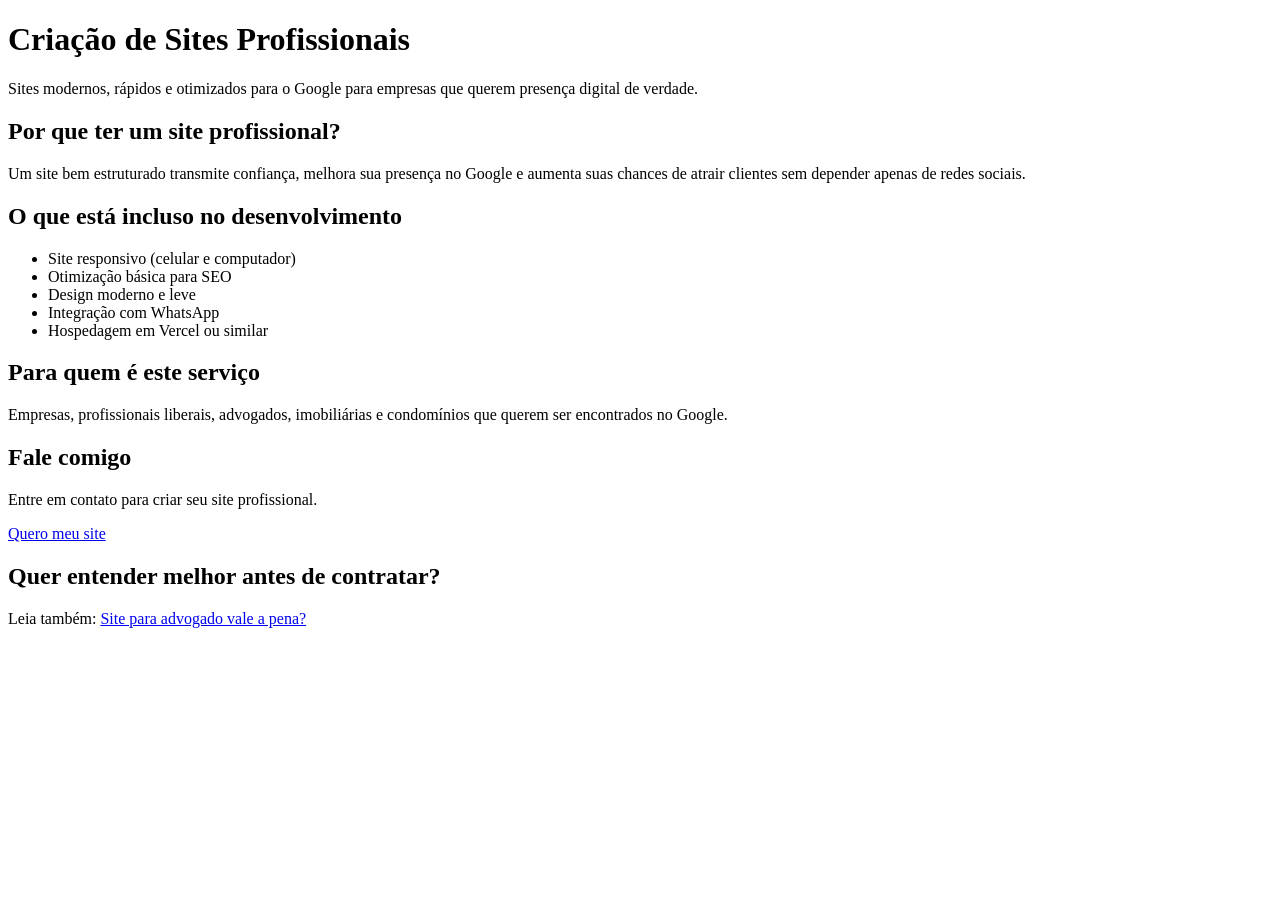
==== criacao-de-sites.html @ f915c07d "segunda versão da landing page" ====
<!DOCTYPE html>
<html lang="pt-br">
<head>
  <meta charset="UTF-8">
  <meta name="viewport" content="width=device-width, initial-scale=1.0">

  <title>Criação de Sites Profissionais | WR Cruz</title>

  <meta name="description" content="Criação de sites profissionais rápidos, modernos e otimizados para Google. Desenvolvimento de sites para empresas, advogados, imobiliárias e condomínios.">

</head>

<body>

<header>
    <h1>Criação de Sites Profissionais</h1>
    <p>Sites modernos, rápidos e otimizados para o Google para empresas que querem presença digital de verdade.</p>
  </header>

<section>
    <h2>Por que ter um site profissional?</h2>
    <p>Um site bem estruturado transmite confiança, melhora sua presença no Google e aumenta suas chances de atrair clientes sem depender apenas de redes sociais.</p>
</section>

<section>
    <h2>O que está incluso no desenvolvimento</h2>
    <ul>
      <li>Site responsivo (celular e computador)</li>
      <li>Otimização básica para SEO</li>
      <li>Design moderno e leve</li>
      <li>Integração com WhatsApp</li>
      <li>Hospedagem em Vercel ou similar</li>
    </ul>
</section>

<section>
    <h2>Para quem é este serviço</h2>
    <p>Empresas, profissionais liberais, advogados, imobiliárias e condomínios que querem ser encontrados no Google.</p>
</section>

<section>
    <h2>Fale comigo</h2>
    <p>Entre em contato para criar seu site profissional.</p>
    <a href="/contato">Quero meu site</a>
</section>

<section>
    <h2>Quer entender melhor antes de contratar?</h2>

    <p>
        Leia também:
        <a href="site-para-advogado-vale-a-pena.html">
            Site para advogado vale a pena?
        </a>
    </p>
</section>

</body>
</html>
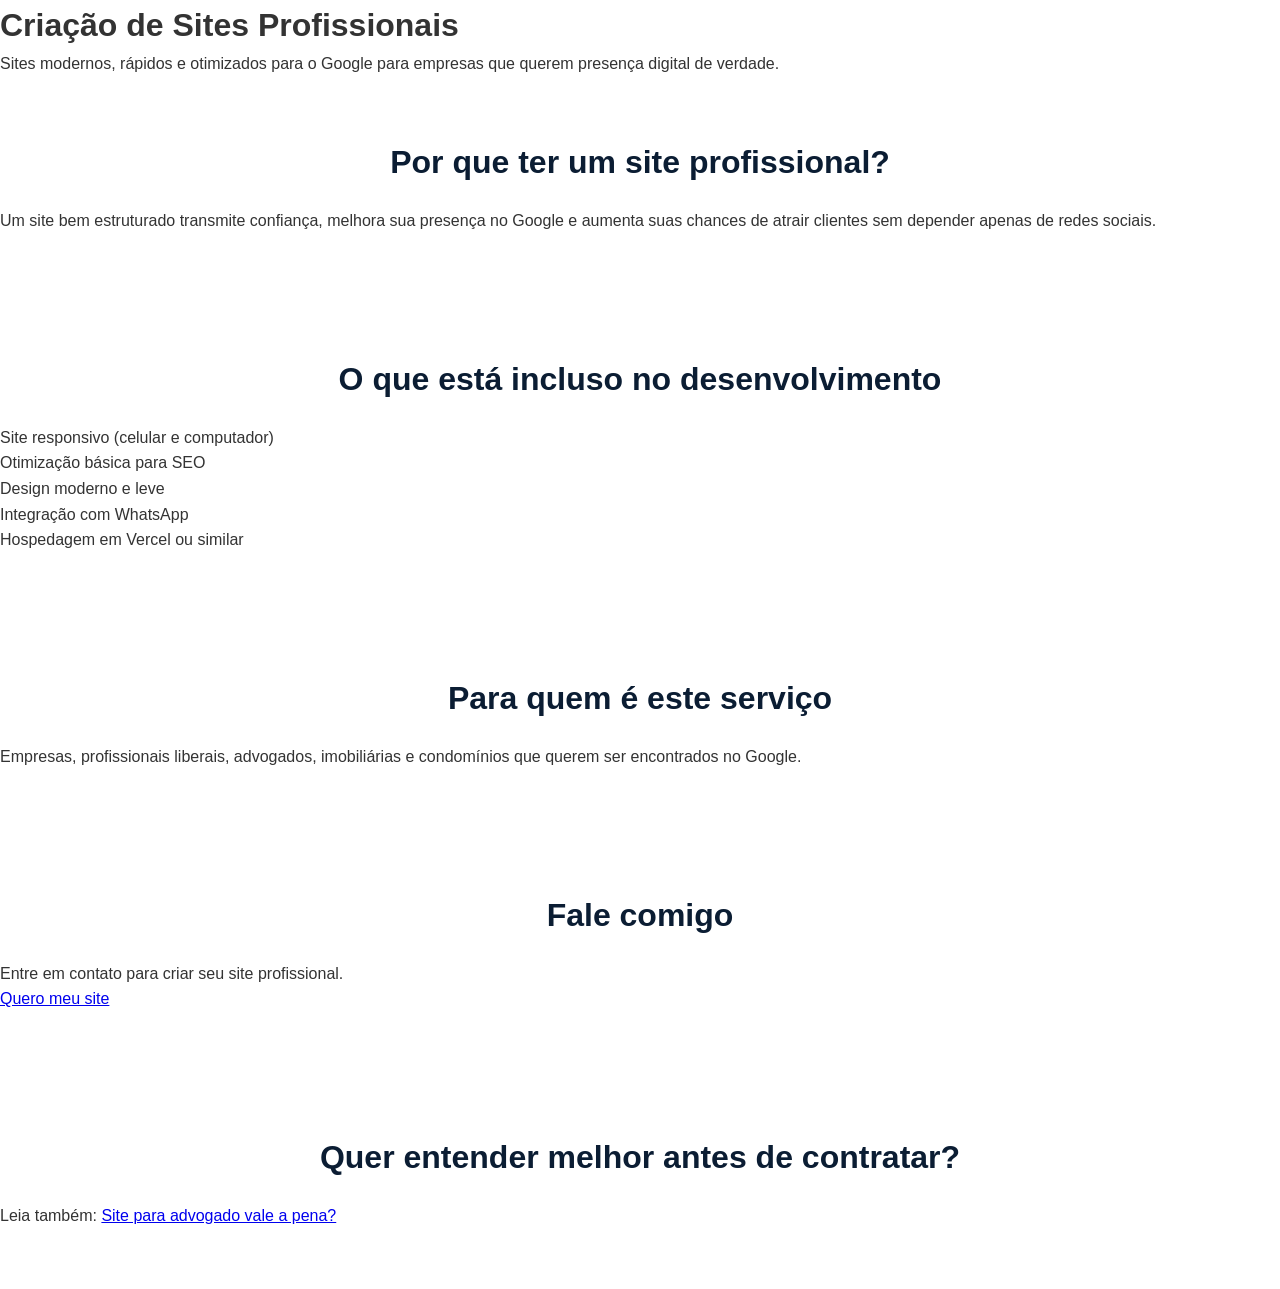
==== commit 2453c5a6: "quarta versão da landing page correção de estilos" ====
--- a/criacao-de-sites.html
+++ b/criacao-de-sites.html
@@ -8,9 +8,11 @@
 
   <meta name="description" content="Criação de sites profissionais rápidos, modernos e otimizados para Google. Desenvolvimento de sites para empresas, advogados, imobiliárias e condomínios.">
 
+  <link rel="stylesheet" href="estilo.css">
+
 </head>
 
-<body>
+<body class="service-page">
 
 <header>
     <h1>Criação de Sites Profissionais</h1>
--- a/estilo.css
+++ b/estilo.css
@@ -0,0 +1,326 @@
+
+        /* Estilos Gerais / Reset */
+        * {
+            margin: 0;
+            padding: 0;
+            box-sizing: border-box;
+            font-family: 'Segoe UI', Tahoma, Geneva, Verdana, sans-serif;
+        }
+
+        body {
+            background-color: #f8f9fa;
+            color: #333333;
+            line-height: 1.6;
+        }
+
+        .container {
+            max-width: 1100px;
+            margin: 0 auto;
+            padding: 0 20px;
+        }
+
+        h2 {
+            font-size: 2rem;
+            color: #0b1d33;
+            margin-bottom: 20px;
+            text-align: center;
+        }
+
+        section {
+            padding: 60px 0;
+        }
+
+        /* Botões */
+        .btn {
+            display: inline-block;
+            background-color: #c5a059; /* Tom Dourado/Bronze Elegante */
+            color: #ffffff;
+            padding: 15px 30px;
+            text-decoration: none;
+            font-weight: bold;
+            border-radius: 5px;
+            text-transform: uppercase;
+            letter-spacing: 1px;
+            transition: background 0.3s ease;
+            box-shadow: 0 4px 6px rgba(0,0,0,0.1);
+            text-align: center;
+        }
+
+        .btn:hover {
+            background-color: #a38142;
+        }
+
+        /* Hero Section (Topo) */
+        .hero {
+            background-color: #0b1d33; /* Azul Escuro Corporativo/Jurídico */
+            color: #ffffff;
+            padding: 80px 0;
+            text-align: center;
+        }
+
+        .hero h1 {
+            font-size: 2.5rem;
+            margin-bottom: 20px;
+            color: #ffffff;
+        }
+
+        .hero .subtitle {
+            font-size: 1.3rem;
+            color: #c5a059;
+            margin-bottom: 20px;
+            font-weight: 600;
+        }
+
+        .hero p {
+            font-size: 1.1rem;
+            max-width: 800px;
+            margin: 0 auto 30px auto;
+            color: #e0e0e0;
+        }
+
+        .hero .highlight {
+            font-weight: bold;
+            color: #ffffff;
+            margin-bottom: 30px;
+        }
+
+        /* Seção Por Que */
+        .por-que {
+            background-color: #ffffff;
+        }
+
+        .por-que p {
+            font-size: 1.1rem;
+            text-align: center;
+            max-width: 800px;
+            margin: 0 auto 30px auto;
+        }
+
+        .grid-beneficios {
+            display: grid;
+            grid-template-columns: repeat(auto-fit, minmax(220px, 1fr));
+            gap: 20px;
+            margin-top: 40px;
+        }
+
+        .card-beneficio {
+            background: #f8f9fa;
+            padding: 20px;
+            border-left: 4px solid #c5a059;
+            border-radius: 4px;
+        }
+
+        /* Seção Entrega / Diferencial */
+        .entrega {
+            background-color: #f1f3f5;
+        }
+
+        .grid-entrega {
+            display: grid;
+            grid-template-columns: repeat(auto-fit, minmax(280px, 1fr));
+            gap: 30px;
+        }
+
+        .lista-entrega ul {
+            list-style: none;
+        }
+
+        .lista-entrega li {
+            margin-bottom: 12px;
+            font-size: 1.1rem;
+        }
+
+        .diferencial-box {
+            background-color: #0b1d33;
+            color: white;
+            padding: 30px;
+            border-radius: 8px;
+            display: flex;
+            flex-direction: column;
+            justify-content: center;
+        }
+
+        .diferencial-box h3 {
+            color: #c5a059;
+            margin-bottom: 15px;
+        }
+
+        /* Seção Investimento / Contato */
+        .cta-final {
+            background-color: #ffffff;
+            text-align: center;
+        }
+
+        .preco {
+            font-size: 2.2rem;
+            color: #0b1d33;
+            font-weight: bold;
+            margin: 15px 0;
+        }
+
+        .pagamento {
+            font-size: 1.1rem;
+            color: #666;
+            margin-bottom: 40px;
+        }
+
+        .contato-texto {
+            font-size: 1.2rem;
+            margin-bottom: 25px;
+            font-weight: 600;
+        }
+
+        /* Rodapé / Compromisso */
+        footer {
+            background-color: #0b1d33;
+            color: #ffffff;
+            padding: 40px 0;
+            text-align: center;
+            border-top: 3px solid #c5a059;
+        }
+
+        .grid-compromisso {
+            display: flex;
+            justify-content: center;
+            gap: 40px;
+            flex-wrap: wrap;
+            margin-bottom: 30px;
+        }
+
+        .item-compromisso {
+            font-size: 1rem;
+            color: #e0e0e0;
+        }
+
+        .fechamento {
+            font-size: 1.1rem;
+            color: #c5a059;
+            font-weight: bold;
+        }
+
+        /* Responsividade para telas menores */
+        @media (max-width: 768px) {
+            .hero h1 { font-size: 2rem; }
+            h2 { font-size: 1.6rem; }
+            .grid-compromisso { flex-direction: column; gap: 15px; }
+        }
+
+    /* ===== NOVAS SEÇÕES (SERVIÇOS / NICHO / CONTEÚDO) ===== */
+
+.servicos,
+.nichos,
+.conteudo {
+    background-color: #ffffff;
+    padding: 70px 0;
+    text-align: center;
+}
+
+.servicos h2,
+.nichos h2,
+.conteudo h2 {
+    color: #0b1d33;
+    margin-bottom: 20px;
+}
+
+.servicos p,
+.nichos p,
+.conteudo p {
+    font-size: 1.1rem;
+    color: #333;
+    max-width: 800px;
+    margin: 0 auto 20px auto;
+}
+
+/* LISTAS (PADRÃO MAIS PROFISSIONAL) */
+.servicos ul,
+.nichos ul,
+.conteudo ul {
+    list-style: none;
+    padding: 0;
+    margin-top: 30px;
+
+    display: flex;
+    flex-direction: column;
+    gap: 12px;
+    align-items: center;
+}
+
+/* LINKS COMO BOTÕES (IGUAL AO RESTO DO SITE) */
+.servicos a,
+.nichos a,
+.conteudo a {
+    display: inline-block;
+    text-decoration: none;
+    color: #0b1d33;
+    font-weight: 600;
+    padding: 12px 18px;
+    border: 1px solid #c5a059;
+    border-radius: 6px;
+    transition: 0.3s ease;
+    min-width: 260px;
+}
+
+.servicos a:hover,
+.nichos a:hover,
+.conteudo a:hover {
+    background-color: #c5a059;
+    color: #ffffff;
+    transform: translateY(-2px);
+}
+
+/* ===== ESTILO PADRÃO PARA PÁGINAS INTERNAS ===== */
+
+body.article-page,
+body.service-page {
+    background-color: #ffffff;
+}
+
+article,
+.section-content {
+    max-width: 900px;
+    margin: 0 auto;
+    padding: 60px 20px;
+    line-height: 1.8;
+}
+
+/* TEXTOS */
+article p {
+    font-size: 1.1rem;
+    color: #333;
+    margin-bottom: 18px;
+}
+
+/* TÍTULOS MAIS LEVES (DIFERENTE DA HOME) */
+article h1 {
+    font-size: 2.2rem;
+    color: #0b1d33;
+    margin-bottom: 25px;
+}
+
+article h2 {
+    font-size: 1.5rem;
+    margin-top: 40px;
+    margin-bottom: 15px;
+    color: #0b1d33;
+}
+
+/* LISTAS MAIS LIMPAS */
+article ul {
+    margin: 20px 0;
+    padding-left: 20px;
+}
+
+article li {
+    margin-bottom: 10px;
+}
+
+/* LINKS */
+article a {
+    color: #0b1d33;
+    font-weight: 600;
+    text-decoration: underline;
+}
+
+article a:hover {
+    color: #c5a059;
+}
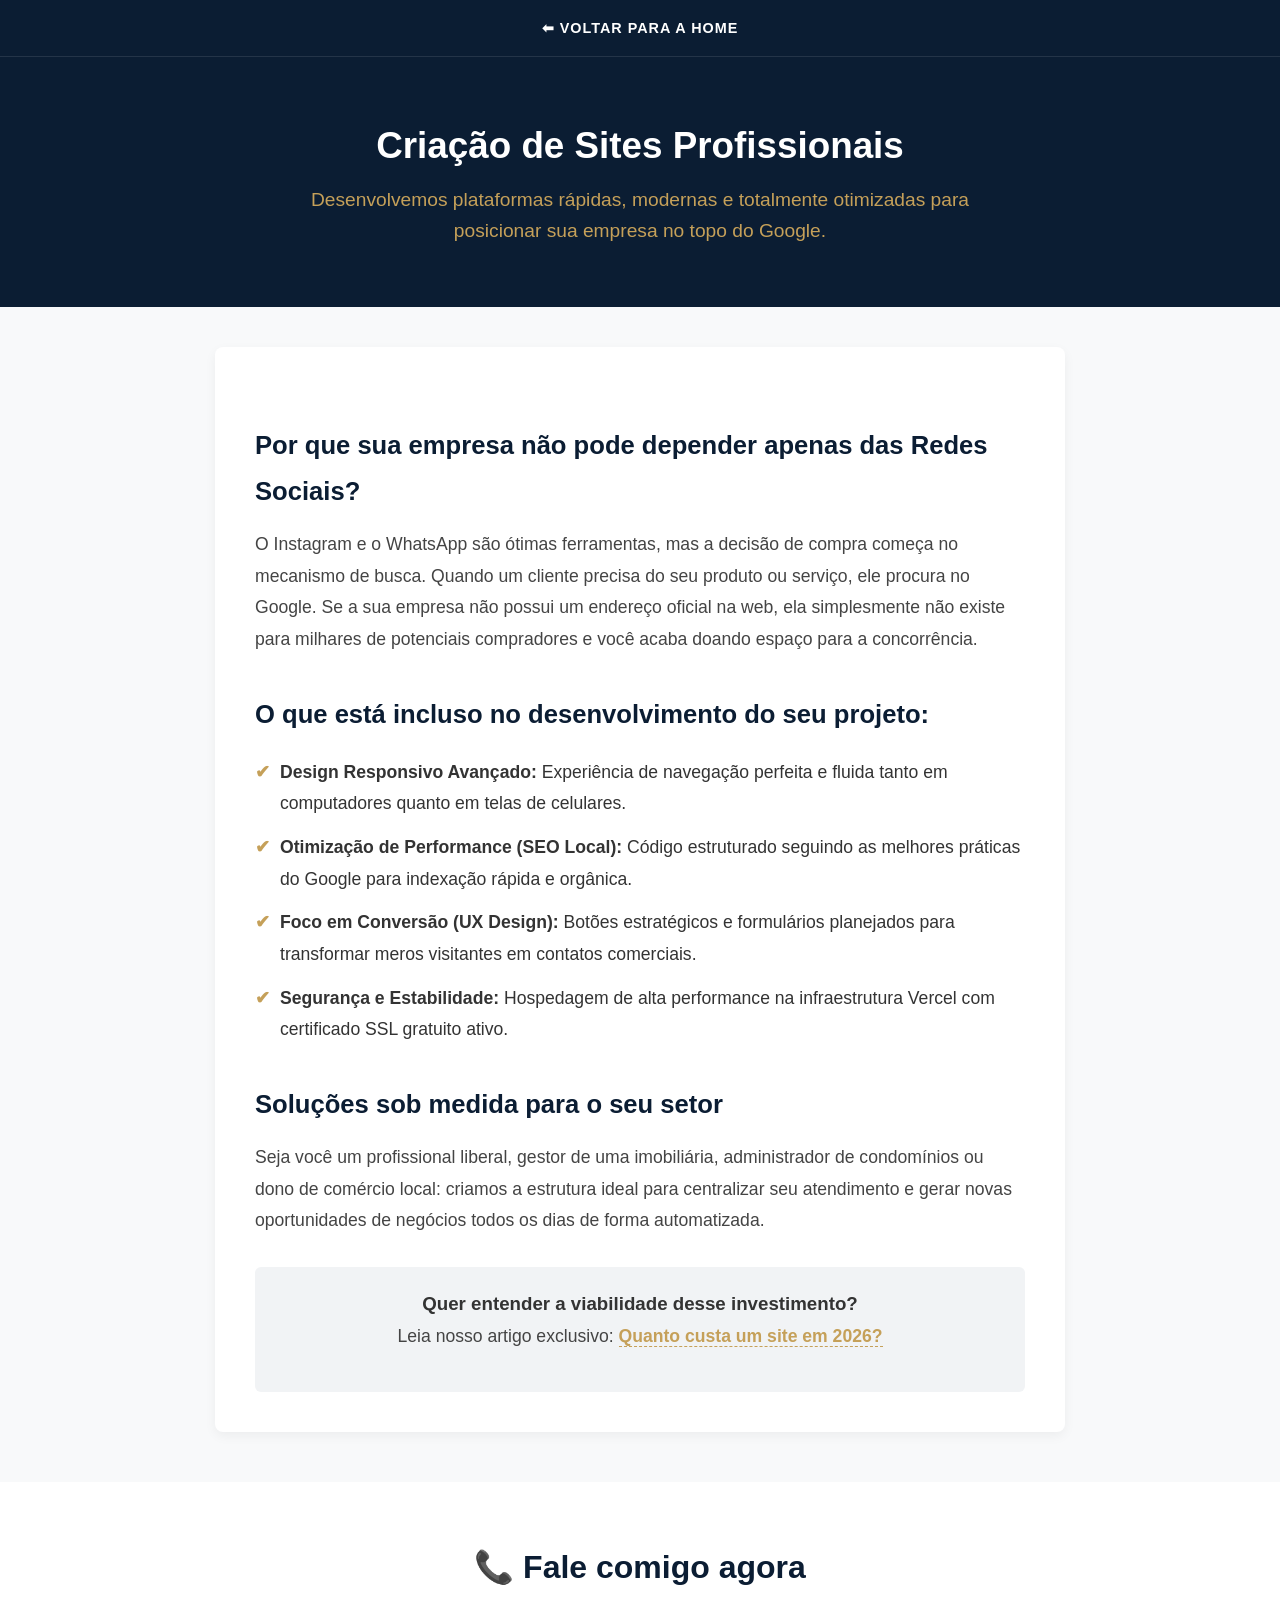
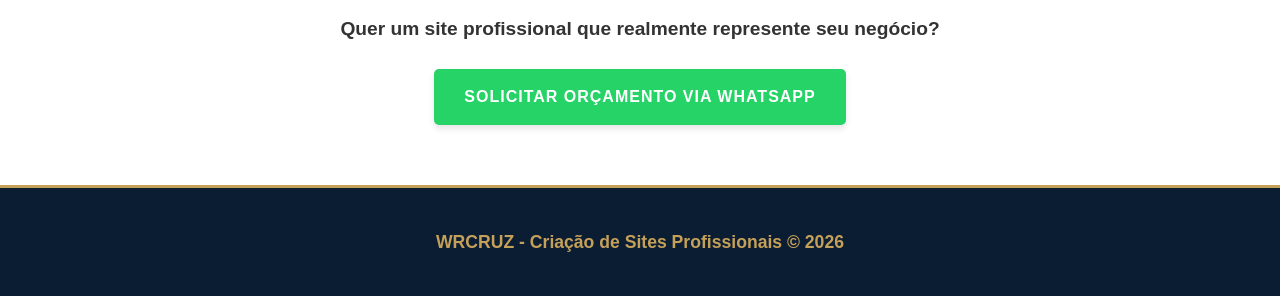
==== commit a9aa471a: "versão final - estável" ====
--- a/criacao-de-sites.html
+++ b/criacao-de-sites.html
@@ -1,61 +1,61 @@
 <!DOCTYPE html>
-<html lang="pt-br">
+<html lang="pt-BR">
 <head>
-  <meta charset="UTF-8">
-  <meta name="viewport" content="width=device-width, initial-scale=1.0">
-
-  <title>Criação de Sites Profissionais | WR Cruz</title>
-
-  <meta name="description" content="Criação de sites profissionais rápidos, modernos e otimizados para Google. Desenvolvimento de sites para empresas, advogados, imobiliárias e condomínios.">
-
-  <link rel="stylesheet" href="estilo.css">
-
+    <meta charset="UTF-8">
+    <meta name="viewport" content="width=device-width, initial-scale=1.0">
+    <title>Criação de Sites Profissionais | WR Cruz</title>
+    <meta name="description" content="Criação de sites profissionais rápidos, modernos e otimizados para Google. Desenvolvimento de sites para empresas, advogados, imobiliárias e condomínios.">
+    <link rel="stylesheet" href="estilo.css">
 </head>
-
 <body class="service-page">
 
+    <!-- Menu Superior Simples para Navegação Interna -->
+    <nav style="background: #0b1d33; padding: 15px 0; border-bottom: 1px solid rgba(255,255,255,0.1); text-align: center;">
+        <a href="index.html" style="color: #ffffff; text-decoration: none; font-weight: bold; font-size: 0.9rem; letter-spacing: 1px; text-transform: uppercase;">⬅ VOLTAR PARA A HOME</a>
+    </nav>
+
 <header>
-    <h1>Criação de Sites Profissionais</h1>
-    <p>Sites modernos, rápidos e otimizados para o Google para empresas que querem presença digital de verdade.</p>
-  </header>
+        <h1>Criação de Sites Profissionais</h1>
+        <p>Desenvolvemos plataformas rápidas, modernas e totalmente otimizadas para posicionar sua empresa no topo do Google.</p>
+    </header>
 
-<section>
-    <h2>Por que ter um site profissional?</h2>
-    <p>Um site bem estruturado transmite confiança, melhora sua presença no Google e aumenta suas chances de atrair clientes sem depender apenas de redes sociais.</p>
-</section>
+    <main class="container">
+        <div class="content-wrapper">
+            <h2>Por que sua empresa não pode depender apenas das Redes Sociais?</h2>
+            <p>O Instagram e o WhatsApp são ótimas ferramentas, mas a decisão de compra começa no mecanismo de busca. Quando um cliente precisa do seu produto ou serviço, ele procura no Google. Se a sua empresa não possui um endereço oficial na web, ela simplesmente não existe para milhares de potenciais compradores e você acaba doando espaço para a concorrência.</p>
 
-<section>
-    <h2>O que está incluso no desenvolvimento</h2>
-    <ul>
-      <li>Site responsivo (celular e computador)</li>
-      <li>Otimização básica para SEO</li>
-      <li>Design moderno e leve</li>
-      <li>Integração com WhatsApp</li>
-      <li>Hospedagem em Vercel ou similar</li>
-    </ul>
-</section>
+            <h2>O que está incluso no desenvolvimento do seu projeto:</h2>
+            <ul>
+                <li><strong>Design Responsivo Avançado:</strong> Experiência de navegação perfeita e fluida tanto em computadores quanto em telas de celulares.</li>
+                <li><strong>Otimização de Performance (SEO Local):</strong> Código estruturado seguindo as melhores práticas do Google para indexação rápida e orgânica.</li>
+                <li><strong>Foco em Conversão (UX Design):</strong> Botões estratégicos e formulários planejados para transformar meros visitantes em contatos comerciais.</li>
+                <li><strong>Segurança e Estabilidade:</strong> Hospedagem de alta performance na infraestrutura Vercel com certificado SSL gratuito ativo.</li>
+            </ul>
 
-<section>
-    <h2>Para quem é este serviço</h2>
-    <p>Empresas, profissionais liberais, advogados, imobiliárias e condomínios que querem ser encontrados no Google.</p>
-</section>
+            <h2>Soluções sob medida para o seu setor</h2>
+            <p>Seja você um profissional liberal, gestor de uma imobiliária, administrador de condomínios ou dono de comércio local: criamos a estrutura ideal para centralizar seu atendimento e gerar novas oportunidades de negócios todos os dias de forma automatizada.</p>
 
-<section>
-    <h2>Fale comigo</h2>
-    <p>Entre em contato para criar seu site profissional.</p>
-    <a href="/contato">Quero meu site</a>
-</section>
+            <div class="link-sugestao">
+                <h3>Quer entender a viabilidade desse investimento?</h3>
+                <p>Leia nosso artigo exclusivo: <a href="quanto-custa-site-2026.html">Quanto custa um site em 2026?</a></p>
+            </div>
+        </div>
+    </main>
+    
+    <!-- Rodapé Padrão Convertendo para o seu WhatsApp -->
+    <section class="cta-final" style="background-color: #ffffff; text-align: center; padding: 60px 0;">
+        <div class="container">
+            <h2>📞 Fale comigo agora</h2>
+            <p class="contato-texto">Quer um site profissional que realmente represente seu negócio?</p>
+            <a href="https://wa.me/5511947932187" target="_blank" class="btn" style="background-color: #25d366;">Solicitar Orçamento via WhatsApp</a>
+        </div>
+    </section>
 
-<section>
-    <h2>Quer entender melhor antes de contratar?</h2>
-
-    <p>
-        Leia também:
-        <a href="site-para-advogado-vale-a-pena.html">
-            Site para advogado vale a pena?
-        </a>
-    </p>
-</section>
+    <footer>
+        <div class="container">
+            <p class="fechamento">WRCRUZ - Criação de Sites Profissionais © 2026</p>
+        </div>
+    </footer>
 
 </body>
 </html>
--- a/estilo.css
+++ b/estilo.css
@@ -268,59 +268,107 @@
     transform: translateY(-2px);
 }
 
-/* ===== ESTILO PADRÃO PARA PÁGINAS INTERNAS ===== */
-
+/* =====================================================
+   PÁGINAS INTERNAS (ARTIGOS + SERVIÇOS)
+   ===================================================== */
+
+/* Fundo padrão */
 body.article-page,
 body.service-page {
+    background-color: #f8f9fa; /* Mantém o fundo padrão do site */
+}
+
+/* HEADER interno modificado para herdar a elegância do Hero */
+body.article-page header,
+body.service-page header {
+    background-color: #0b1d33;
+    color: #ffffff;
+    padding: 60px 20px;
+    text-align: center;
+    margin-bottom: 40px;
+}
+
+body.article-page header h1,
+body.service-page header h1 {
+    color: #ffffff;
+    font-size: 2.3rem;
+    margin-bottom: 10px;
+}
+
+body.article-page header p,
+body.service-page header p {
+    color: #c5a059;
+    font-size: 1.2rem;
+    max-width: 700px;
+    margin: 0 auto;
+}
+
+/* Área de Bloco de Leitura Branco (Estilo Card) */
+article, 
+body.service-page .content-wrapper {
+    max-width: 850px;
+    margin: 0 auto 50px auto;
+    padding: 40px;
     background-color: #ffffff;
-}
-
-article,
-.section-content {
-    max-width: 900px;
-    margin: 0 auto;
-    padding: 60px 20px;
+    border-radius: 8px;
+    box-shadow: 0 4px 12px rgba(0,0,0,0.05);
     line-height: 1.8;
 }
 
-/* TEXTOS */
-article p {
+/* Ajustes de Títulos Internos */
+article h2, body.service-page .content-wrapper h2 {
+    font-size: 1.6rem;
+    color: #0b1d33;
+    margin: 35px 0 15px 0;
+    text-align: left; /* Títulos de leitura alinhados à esquerda */
+}
+
+article p, body.service-page .content-wrapper p {
     font-size: 1.1rem;
-    color: #333;
-    margin-bottom: 18px;
-}
-
-/* TÍTULOS MAIS LEVES (DIFERENTE DA HOME) */
-article h1 {
-    font-size: 2.2rem;
+    color: #444;
+    margin-bottom: 20px;
+}
+
+/* Estilização das Listas de Conteúdo */
+article ul, body.service-page .content-wrapper ul {
+    list-style: none;
+    margin: 20px 0;
+    padding-left: 0;
+}
+
+article li, body.service-page .content-wrapper li {
+    margin-bottom: 12px;
+    font-size: 1.1rem;
+    padding-left: 25px;
+    position: relative;
+}
+
+article li::before, body.service-page .content-wrapper li::before {
+    content: "✔";
+    color: #c5a059;
+    position: absolute;
+    left: 0;
+    font-weight: bold;
+}
+
+/* Links embutidos no texto */
+article a, body.service-page .content-wrapper a {
+    color: #c5a059;
+    font-weight: 600;
+    text-decoration: none;
+    border-bottom: 1px dashed #c5a059;
+}
+
+article a:hover, body.service-page .content-wrapper a:hover {
     color: #0b1d33;
-    margin-bottom: 25px;
-}
-
-article h2 {
-    font-size: 1.5rem;
-    margin-top: 40px;
-    margin-bottom: 15px;
-    color: #0b1d33;
-}
-
-/* LISTAS MAIS LIMPAS */
-article ul {
-    margin: 20px 0;
-    padding-left: 20px;
-}
-
-article li {
-    margin-bottom: 10px;
-}
-
-/* LINKS */
-article a {
-    color: #0b1d33;
-    font-weight: 600;
-    text-decoration: underline;
-}
-
-article a:hover {
-    color: #c5a059;
+    border-bottom-style: solid;
+}
+
+/* Seção de rodapé interno de indicação/link */
+.link-sugestao {
+    text-align: center;
+    background: #f1f3f5;
+    padding: 20px;
+    border-radius: 6px;
+    margin-top: 30px;
 }
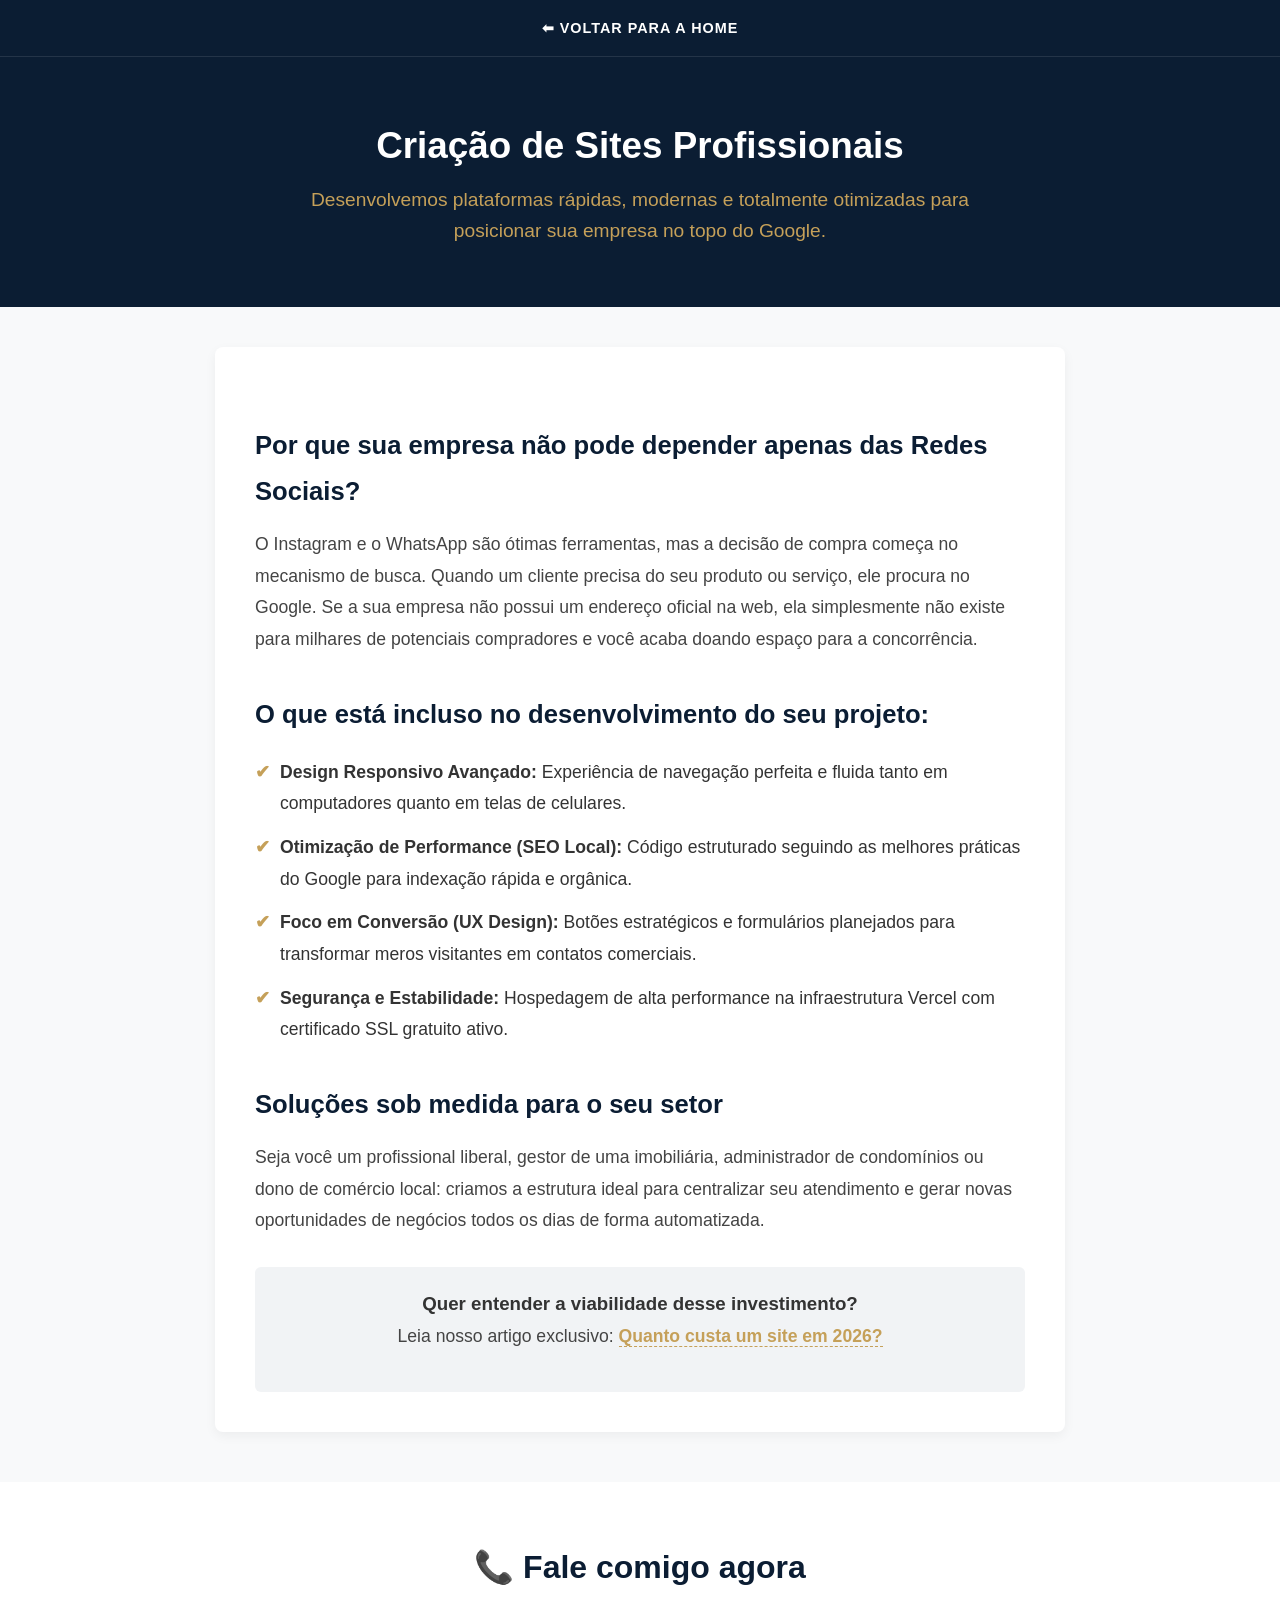
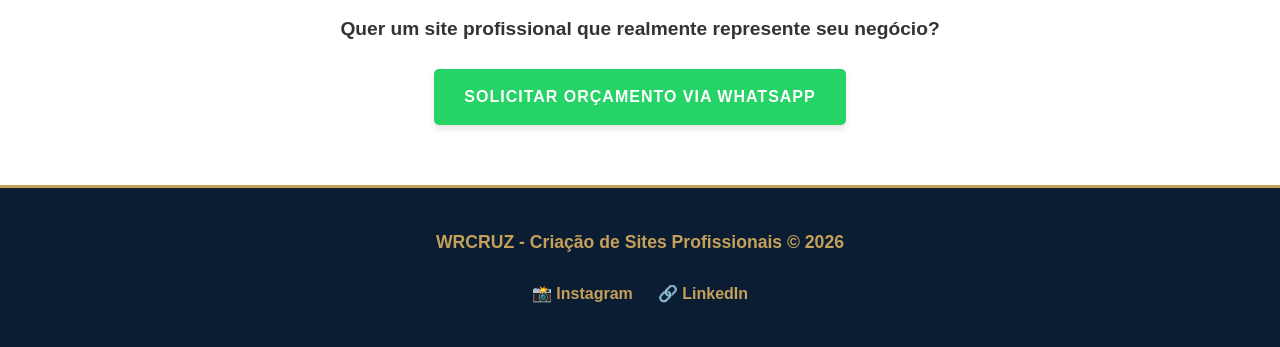
==== commit 136c3193: "atualização footer e links" ====
--- a/criacao-de-sites.html
+++ b/criacao-de-sites.html
@@ -54,6 +54,12 @@
     <footer>
         <div class="container">
             <p class="fechamento">WRCRUZ - Criação de Sites Profissionais © 2026</p>
+
+            <!-- Links das redes sociais perfeitamente integrados -->
+            <div class="social-links">
+                <a href="https://www.instagram.com/dev.wrcruz?igsh=MTc3ZGU0MTVsenQ4bQ==" target="_blank" rel="noopener noreferrer">📸 Instagram</a>
+                <a href="https://www.linkedin.com/in/wagner-rogerio-cruz-8895621a3" target="_blank" rel="noopener noreferrer">🔗 LinkedIn</a> 
+            </div>
         </div>
     </footer>
 
--- a/estilo.css
+++ b/estilo.css
@@ -371,4 +371,23 @@
     padding: 20px;
     border-radius: 6px;
     margin-top: 30px;
+}
+
+.social-links {
+    display: flex;
+    justify-content: center; /* Centraliza horizontalmente no Flexbox */
+    gap: 25px;               /* Dá um espaçamento elegante entre os links */
+    margin-top: 25px;        /* Afasta os links do texto de cima */
+}
+
+.social-links a {
+    color: #c5a059;          /* Usa o dourado padrão do seu site para destacar */
+    text-decoration: none;
+    font-weight: 600;
+    font-size: 1rem;
+    transition: color 0.3s ease;
+}
+
+.social-links a:hover {
+    color: #ffffff;          /* Quando passa o mouse, ele brilha em branco */
 }
